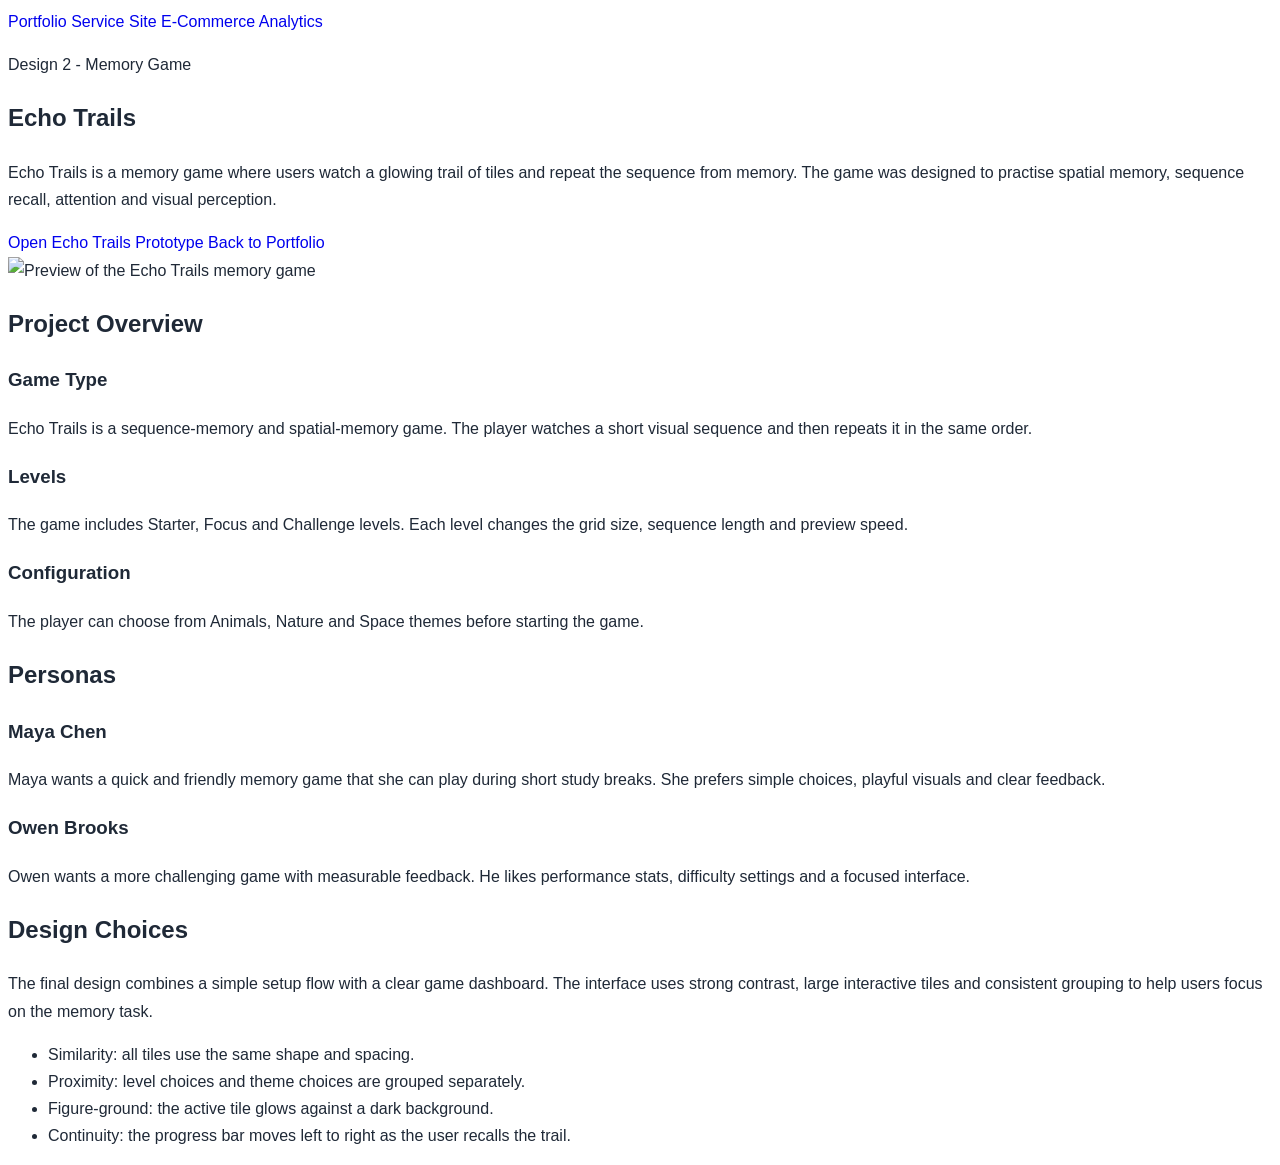
==== memory-game.html @ 2a7d8640 "Add initial memory game HTML structure" ====
<!DOCTYPE html>
<html lang="en-CA">
<head>
  <meta charset="UTF-8">
  <meta name="viewport" content="width=device-width, initial-scale=1.0">
  <title>Echo Trails Memory Game</title>

  <link rel="stylesheet" href="style.css">
  <link rel="stylesheet" href="memory-game.css">
</head>

<body class="memory-page">

  <header class="memory-header">
    <nav class="memory-nav">
      <a href="index.html">Portfolio</a>
      <a href="service.html">Service Site</a>
      <a href="ecommerce.html">E-Commerce</a>
      <a href="analytics.html">Analytics</a>
    </nav>
  </header>

  <main>

    <section class="memory-hero">
      <div class="memory-hero-text">
        <p class="project-label">Design 2 - Memory Game</p>
        <h1>Echo Trails</h1>

        <p>
          Echo Trails is a memory game where users watch a glowing trail of tiles
          and repeat the sequence from memory. The game was designed to practise
          spatial memory, sequence recall, attention and visual perception.
        </p>

        <div class="memory-buttons">
          <a class="primary-button" href="./memory-game-app/index.html">
            Open Echo Trails Prototype
          </a>

          <a class="secondary-button" href="index.html">
            Back to Portfolio
          </a>
        </div>
      </div>

      <div class="memory-preview-card">
        <img src="./memory-game-app/images/echo-trails-preview.png" alt="Preview of the Echo Trails memory game">
      </div>
    </section>

    <section class="memory-section">
      <h2>Project Overview</h2>

      <div class="overview-grid">
        <article>
          <h3>Game Type</h3>
          <p>
            Echo Trails is a sequence-memory and spatial-memory game. The player
            watches a short visual sequence and then repeats it in the same order.
          </p>
        </article>

        <article>
          <h3>Levels</h3>
          <p>
            The game includes Starter, Focus and Challenge levels. Each level changes
            the grid size, sequence length and preview speed.
          </p>
        </article>

        <article>
          <h3>Configuration</h3>
          <p>
            The player can choose from Animals, Nature and Space themes before
            starting the game.
          </p>
        </article>
      </div>
    </section>

    <section class="memory-section">
      <h2>Personas</h2>

      <div class="persona-grid">
        <article>
          <h3>Maya Chen</h3>
          <p>
            Maya wants a quick and friendly memory game that she can play during
            short study breaks. She prefers simple choices, playful visuals and clear
            feedback.
          </p>
        </article>

        <article>
          <h3>Owen Brooks</h3>
          <p>
            Owen wants a more challenging game with measurable feedback. He likes
            performance stats, difficulty settings and a focused interface.
          </p>
        </article>
      </div>
    </section>

    <section class="memory-section">
      <h2>Design Choices</h2>

      <p>
        The final design combines a simple setup flow with a clear game dashboard.
        The interface uses strong contrast, large interactive tiles and consistent
        grouping to help users focus on the memory task.
      </p>

      <ul class="design-list">
        <li>Similarity: all tiles use the same shape and spacing.</li>
        <li>Proximity: level choices and theme choices are grouped separately.</li>
        <li>Figure-ground: the active tile glows against a dark background.</li>
        <li>Continuity: the progress bar moves left to right as the user recalls the trail.</li>
      </ul>
    </section>

  </main>

</body>
</html>
---- style.css ----
:root {
  --primary-colour: #2563eb;
  --primary-dark: #1e3a8a;
  --accent-colour: #38bdf8;
  --text-dark: #1f2937;
  --text-muted: #6b7280;
  --background-light: #f8fafc;
  --background-soft: #eef6ff;
  --white: #ffffff;
  --border-light: #e5e7eb;
  --shadow-soft: 0 18px 45px rgba(15, 23, 42, 0.08);
}

html {
  scroll-behavior: smooth;
}

body {
  font-family: "Inter", sans-serif;
  color: var(--text-dark);
  background-color: var(--white);
  line-height: 1.7;
}

h1,
h2,
h3,
h4,
h5,
.navbar-brand {
  font-family: "Poppins", sans-serif;
}

a {
  text-decoration: none;
}

.custom-navbar {
  background-color: rgba(255, 255, 255, 0.92);
  backdrop-filter: blur(12px);
  box-shadow: 0 4px 20px rgba(15, 23, 42, 0.06);
}

.navbar-scrolled {
  box-shadow: 0 8px 28px rgba(15, 23, 42, 0.1);
}

.navbar-brand {
  color: var(--primary-dark);
  font-weight: 800;
  letter-spacing: -0.03em;
}

.nav-link {
  color: var(--text-dark);
  font-weight: 600;
  margin-left: 14px;
}

.nav-link:hover,
.nav-link:focus {
  color: var(--primary-colour);
}

.contact-link {
  background-color: var(--primary-colour);
  color: var(--white);
  padding: 8px 18px;
  border-radius: 999px;
}

.contact-link:hover,
.contact-link:focus {
  background-color: var(--primary-dark);
  color: var(--white);
}

.hero-section {
  position: relative;
  overflow: hidden;
  background:
    radial-gradient(circle at top left, rgba(56, 189, 248, 0.25), transparent 34%),
    linear-gradient(135deg, #ffffff 0%, #eef6ff 100%);
  padding-top: 80px;
}

.hero-section::before {
  content: "";
  position: absolute;
  inset: 0;
  background-image:
    linear-gradient(rgba(37, 99, 235, 0.08) 1px, transparent 1px),
    linear-gradient(90deg, rgba(37, 99, 235, 0.08) 1px, transparent 1px);
  background-size: 42px 42px;
  opacity: 0.45;
  pointer-events: none;
}

.hero-section::after {
  content: "";
  position: absolute;
  width: 420px;
  height: 420px;
  right: -160px;
  top: 120px;
  background: radial-gradient(circle, rgba(56, 189, 248, 0.28), transparent 68%);
  border-radius: 50%;
  pointer-events: none;
}

.hero-section .container {
  position: relative;
  z-index: 1;
}

.eyebrow,
.section-label,
.project-type {
  color: var(--primary-colour);
  font-weight: 800;
  text-transform: uppercase;
  letter-spacing: 0.12em;
  font-size: 0.78rem;
  margin-bottom: 12px;
}

.hero-image-wrapper {
  max-width: 280px;
  margin-top: 18px;
  margin-bottom: 24px;
}

.hero-image {
  width: 100%;
  height: auto;
  display: block;
  border-radius: 28px;
  box-shadow: 0 18px 45px rgba(15, 23, 42, 0.12);
  object-fit: cover;
}

.hero-text {
  color: var(--text-muted);
  font-size: 1.18rem;
  max-width: 720px;
  margin-top: 24px;
}

.hero-buttons {
  display: flex;
  flex-wrap: wrap;
  gap: 14px;
  margin-top: 32px;
}

.btn-primary {
  background-color: var(--primary-colour);
  border-color: var(--primary-colour);
  box-shadow: 0 12px 24px rgba(37, 99, 235, 0.22);
}

.btn-primary:hover,
.btn-primary:focus {
  background-color: var(--primary-dark);
  border-color: var(--primary-dark);
}

.btn-outline-dark {
  border-color: var(--text-dark);
  color: var(--text-dark);
}

.btn-outline-dark:hover,
.btn-outline-dark:focus {
  background-color: var(--text-dark);
  color: var(--white);
}

.hero-card {
  position: relative;
  overflow: hidden;
  background:
    radial-gradient(circle at top right, rgba(56, 189, 248, 0.28), transparent 34%),
    linear-gradient(135deg, #0f172a 0%, #1e3a8a 58%, #2563eb 100%);
  border: 1px solid rgba(255, 255, 255, 0.22);
  border-radius: 28px;
  padding: 36px;
  box-shadow: 0 24px 60px rgba(15, 23, 42, 0.22);
  color: var(--white);
}

.hero-card::before {
  content: "";
  position: absolute;
  inset: 0;
  background-image:
    linear-gradient(rgba(255, 255, 255, 0.08) 1px, transparent 1px),
    linear-gradient(90deg, rgba(255, 255, 255, 0.08) 1px, transparent 1px);
  background-size: 28px 28px;
  opacity: 0.35;
  pointer-events: none;
}

.hero-card::after {
  content: "";
  position: absolute;
  width: 180px;
  height: 180px;
  right: -70px;
  bottom: -70px;
  background: radial-gradient(circle, rgba(255, 255, 255, 0.22), transparent 68%);
  border-radius: 50%;
  pointer-events: none;
}

.hero-card > * {
  position: relative;
  z-index: 1;
}

.profile-circle {
  width: 92px;
  height: 92px;
  border-radius: 50%;
  background: linear-gradient(135deg, var(--primary-colour), var(--accent-colour));
  color: var(--white);
  display: flex;
  align-items: center;
  justify-content: center;
  font-size: 3rem;
  margin-bottom: 24px;
}

.hero-card h2 {
  color: var(--white);
  font-weight: 800;
  margin-bottom: 12px;
}

.hero-card p {
  color: rgba(255, 255, 255, 0.82);
  margin-bottom: 24px;
}

.skill-tags {
  display: flex;
  flex-wrap: wrap;
  gap: 10px;
}

.skill-tags span {
  background-color: rgba(255, 255, 255, 0.14);
  color: var(--white);
  padding: 8px 14px;
  border-radius: 999px;
  font-weight: 700;
  font-size: 0.88rem;
  border: 1px solid rgba(255, 255, 255, 0.2);
}
.section-padding {
  padding: 96px 0;
}

.soft-bg {
  background-color: var(--background-light);
}

#work {
  position: relative;
  overflow: hidden;
}

#work::before {
  content: "";
  position: absolute;
  inset: 0;
  background-image:
    radial-gradient(circle, rgba(37, 99, 235, 0.12) 2px, transparent 2px);
  background-size: 34px 34px;
  opacity: 0.35;
  pointer-events: none;
}

#work::after {
  content: "";
  position: absolute;
  width: 360px;
  height: 360px;
  left: -140px;
  bottom: -140px;
  background: radial-gradient(circle, rgba(30, 58, 138, 0.16), transparent 70%);
  border-radius: 50%;
  pointer-events: none;
}

#work .container {
  position: relative;
  z-index: 1;
}

.section-title {
  font-size: clamp(2rem, 4vw, 3.25rem);
  font-weight: 800;
  line-height: 1.12;
  letter-spacing: -0.04em;
  margin-bottom: 20px;
}

.section-text,
.section-subtitle {
  color: var(--text-muted);
  font-size: 1.08rem;
}

.section-subtitle {
  max-width: 720px;
  margin: 0 auto;
}

.process-card {
  height: 100%;
  background-color: var(--white);
  border: 1px solid var(--border-light);
  border-radius: 24px;
  padding: 30px;
  box-shadow: 0 14px 35px rgba(15, 23, 42, 0.06);
  transition: transform 0.2s ease, box-shadow 0.2s ease;
}

.process-card:hover {
  transform: translateY(-6px);
  box-shadow: var(--shadow-soft);
}

.icon-box {
  width: 58px;
  height: 58px;
  border-radius: 18px;
  background-color: var(--background-soft);
  color: var(--primary-colour);
  display: flex;
  align-items: center;
  justify-content: center;
  font-size: 1.7rem;
  margin-bottom: 24px;
}

.process-card h3 {
  font-size: 1.25rem;
  font-weight: 800;
  margin-bottom: 12px;
}

.process-card p {
  color: var(--text-muted);
  margin-bottom: 0;
}

.project-card {
  height: 100%;
  background-color: var(--white);
  border: 1px solid var(--border-light);
  border-radius: 26px;
  overflow: hidden;
  box-shadow: 0 14px 35px rgba(15, 23, 42, 0.06);
  transition: transform 0.2s ease, box-shadow 0.2s ease;
}

.project-card:hover {
  transform: translateY(-8px);
  box-shadow: var(--shadow-soft);
}

.project-image {
  min-height: 170px;
  display: flex;
  align-items: center;
  justify-content: center;
  color: var(--white);
  font-size: 4rem;
}

.service-bg {
  background: linear-gradient(135deg, #2563eb, #38bdf8);
}

.game-bg {
  background: linear-gradient(135deg, #7c3aed, #a78bfa);
}

.ecommerce-bg {
  background: linear-gradient(135deg, #0f766e, #2dd4bf);
}

.analytics-bg {
  background: linear-gradient(135deg, #f97316, #facc15);
}

.project-content {
  padding: 26px;
}

.project-content h3 {
  font-size: 1.25rem;
  font-weight: 800;
  margin-bottom: 12px;
}

.project-content p {
  color: var(--text-muted);
}

.project-link {
  color: var(--primary-colour);
  font-weight: 800;
  display: inline-flex;
  align-items: center;
  gap: 6px;
}

.project-link:hover,
.project-link:focus {
  color: var(--primary-dark);
}

.contact-section {
  background: linear-gradient(135deg, var(--primary-dark), var(--primary-colour));
  color: var(--white);
  padding: 90px 0;
}

.contact-section h2 {
  font-size: clamp(2rem, 4vw, 3.25rem);
  font-weight: 800;
  margin-bottom: 18px;
}

.contact-section p {
  max-width: 680px;
  margin: 0 auto 28px auto;
  color: rgba(255, 255, 255, 0.86);
}

.footer {
  background-color: #0f172a;
  color: rgba(255, 255, 255, 0.78);
  padding: 24px 0;
}

@media (max-width: 991px) {
  .nav-link {
    margin-left: 0;
    margin-top: 8px;
  }

  .contact-link {
    display: inline-block;
    margin-top: 12px;
  }

  .hero-section {
    padding-top: 110px;
    padding-bottom: 60px;
  }
}

@media (max-width: 575px) {
  .hero-buttons {
    flex-direction: column;
  }

  .hero-buttons .btn {
    width: 100%;
  }

  .section-padding {
    padding: 72px 0;
  }

  .hero-card {
    padding: 28px;
  }

  .hero-image-wrapper {
    max-width: 180px;
  }
}
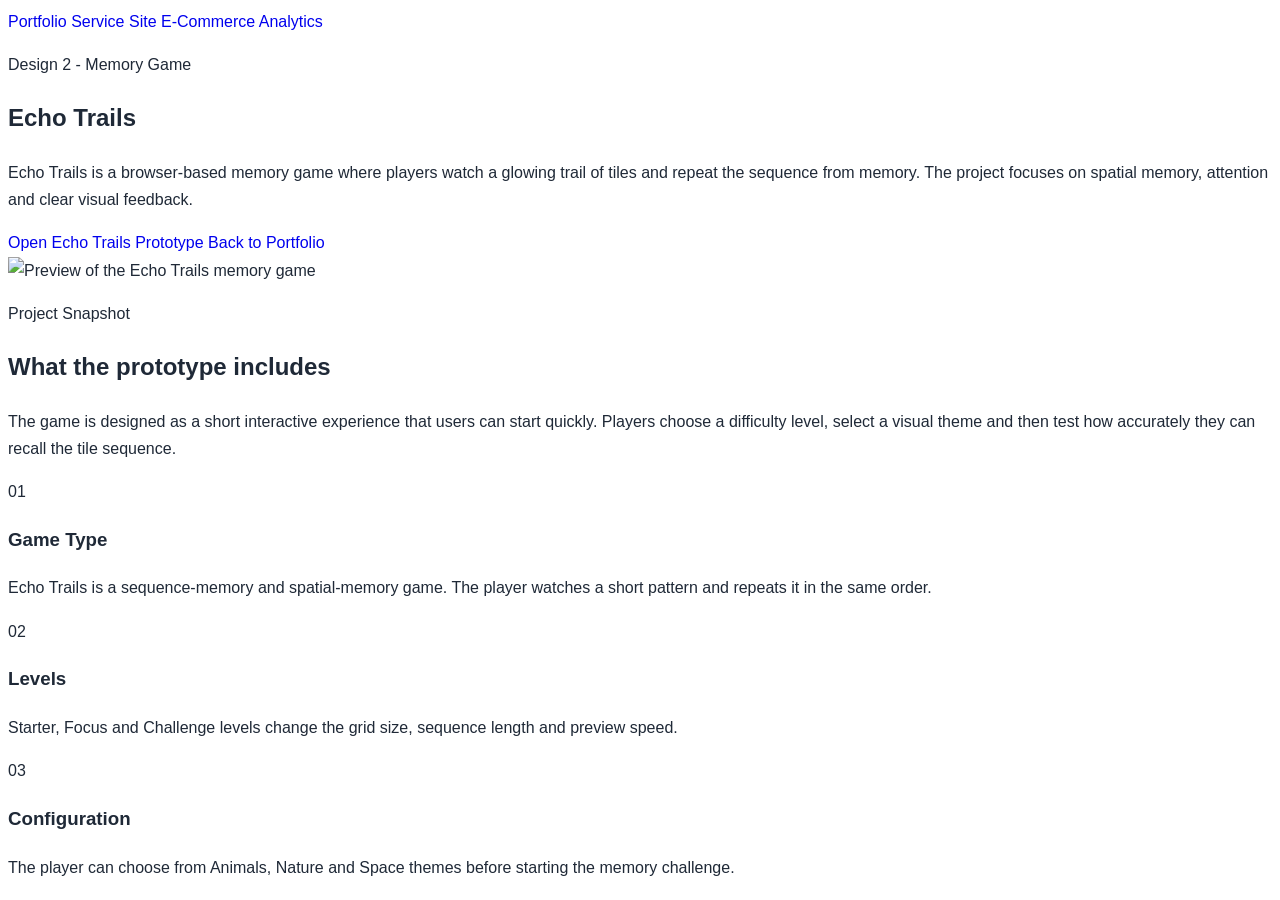
==== commit 21fa6fc9: "updated memory-game.html Updated layout" ====
--- a/memory-game.html
+++ b/memory-game.html
@@ -28,9 +28,9 @@
         <h1>Echo Trails</h1>
 
         <p>
-          Echo Trails is a memory game where users watch a glowing trail of tiles
-          and repeat the sequence from memory. The game was designed to practise
-          spatial memory, sequence recall, attention and visual perception.
+          Echo Trails is a browser-based memory game where players watch a glowing
+          trail of tiles and repeat the sequence from memory. The project focuses on
+          spatial memory, attention and clear visual feedback.
         </p>
 
         <div class="memory-buttons">
@@ -45,78 +45,50 @@
       </div>
 
       <div class="memory-preview-card">
+        <div class="preview-glow"></div>
         <img src="./memory-game-app/images/echo-trails-preview.png" alt="Preview of the Echo Trails memory game">
       </div>
     </section>
 
     <section class="memory-section">
-      <h2>Project Overview</h2>
+      <div class="section-heading">
+        <p class="project-label">Project Snapshot</p>
+        <h2>What the prototype includes</h2>
+        <p>
+          The game is designed as a short interactive experience that users can start quickly.
+          Players choose a difficulty level, select a visual theme and then test how accurately
+          they can recall the tile sequence.
+        </p>
+      </div>
 
       <div class="overview-grid">
         <article>
+          <span class="card-number">01</span>
           <h3>Game Type</h3>
           <p>
-            Echo Trails is a sequence-memory and spatial-memory game. The player
-            watches a short visual sequence and then repeats it in the same order.
+            Echo Trails is a sequence-memory and spatial-memory game. The player watches
+            a short pattern and repeats it in the same order.
           </p>
         </article>
 
         <article>
+          <span class="card-number">02</span>
           <h3>Levels</h3>
           <p>
-            The game includes Starter, Focus and Challenge levels. Each level changes
-            the grid size, sequence length and preview speed.
+            Starter, Focus and Challenge levels change the grid size, sequence length and
+            preview speed.
           </p>
         </article>
 
         <article>
+          <span class="card-number">03</span>
           <h3>Configuration</h3>
           <p>
-            The player can choose from Animals, Nature and Space themes before
-            starting the game.
+            The player can choose from Animals, Nature and Space themes before starting
+            the memory challenge.
           </p>
         </article>
       </div>
-    </section>
-
-    <section class="memory-section">
-      <h2>Personas</h2>
-
-      <div class="persona-grid">
-        <article>
-          <h3>Maya Chen</h3>
-          <p>
-            Maya wants a quick and friendly memory game that she can play during
-            short study breaks. She prefers simple choices, playful visuals and clear
-            feedback.
-          </p>
-        </article>
-
-        <article>
-          <h3>Owen Brooks</h3>
-          <p>
-            Owen wants a more challenging game with measurable feedback. He likes
-            performance stats, difficulty settings and a focused interface.
-          </p>
-        </article>
-      </div>
-    </section>
-
-    <section class="memory-section">
-      <h2>Design Choices</h2>
-
-      <p>
-        The final design combines a simple setup flow with a clear game dashboard.
-        The interface uses strong contrast, large interactive tiles and consistent
-        grouping to help users focus on the memory task.
-      </p>
-
-      <ul class="design-list">
-        <li>Similarity: all tiles use the same shape and spacing.</li>
-        <li>Proximity: level choices and theme choices are grouped separately.</li>
-        <li>Figure-ground: the active tile glows against a dark background.</li>
-        <li>Continuity: the progress bar moves left to right as the user recalls the trail.</li>
-      </ul>
     </section>
 
   </main>
